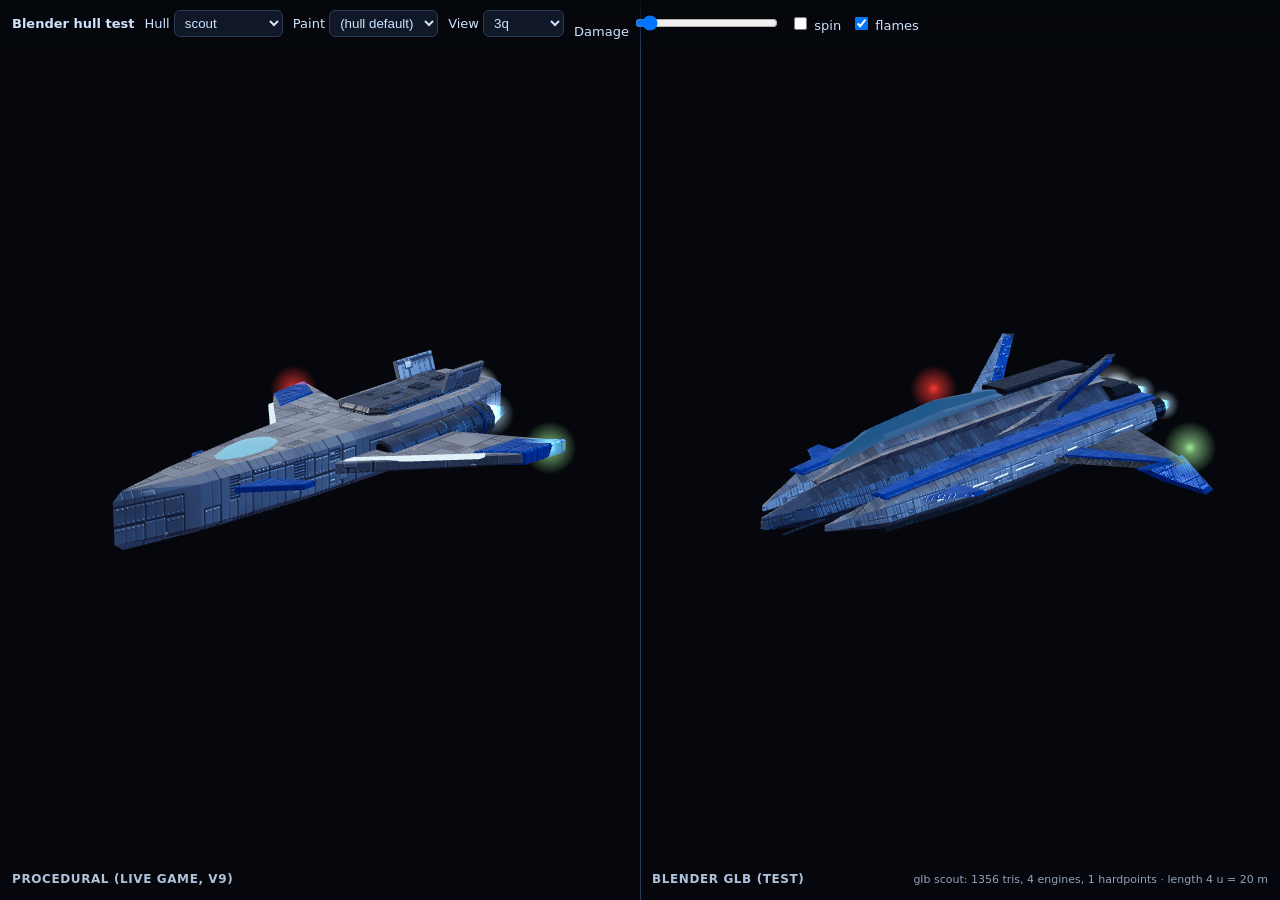
==== blender-test.html @ 1b503658 "v10: Blender-built fleet live (glb hulls default, textures opt-in via ?tex=1)" ====
<!doctype html>
<html lang="en"><head><meta charset="utf-8"><meta name="viewport" content="width=device-width,initial-scale=1">
<title>Stellar Frontier · Blender hull test</title>
<style>
html,body{margin:0;height:100%;background:#05070c;color:#cfe3ff;font:13px system-ui,sans-serif;overflow:hidden}
canvas{display:block;width:100vw;height:100vh}
#ui{position:fixed;left:0;right:0;top:0;display:flex;gap:10px;flex-wrap:wrap;align-items:center;padding:8px 12px;background:linear-gradient(#05070cdd,#05070c00)}
#ui select,#ui input,#ui button{background:#101827;color:#cfe3ff;border:1px solid #2a3b57;border-radius:6px;padding:4px 6px}
.lab{position:fixed;bottom:14px;font-weight:600;letter-spacing:.05em;text-transform:uppercase;font-size:12px;opacity:.85}
#l0{left:12px}#l1{left:calc(50% + 12px)}#st{position:fixed;right:12px;bottom:14px;font-size:11px;opacity:.7;text-align:right}
#div{position:fixed;left:50%;top:0;bottom:0;width:1px;background:#2a3b57}
</style>
<script type="importmap">{ "imports": { "three": "./vendor/three.module.js" } }</script>
</head><body>
<canvas id="c"></canvas><div id="div"></div>
<div id="ui">
 <b>Blender hull test</b>
 <label>Hull <select id="hull"><option>scout</option><option>interceptor</option><option>strike</option><option>bomber</option><option>corvette</option><option>gunship</option><option>engineer</option><option>explorer</option><option>frigate</option><option>destroyer</option><option>icarrier</option><option>cruiser</option><option>battlecruiser</option><option>fleetcarrier</option><option>dreadnought</option></select></label>
 <label>Paint <select id="paint"></select></label>
 <label>View <select id="view"><option>3q</option><option>concept</option><option>side</option><option>top</option><option>front</option><option>rear</option></select></label>
 <label>Damage <input id="dmg" type="range" min="0" max="1" step="0.05" value="0"></label>
 <label><input id="spin" type="checkbox"> spin</label>
 <label><input id="flames" type="checkbox" checked> flames</label>
</div>
<div class="lab" id="l0">Procedural (live game, v9)</div><div class="lab" id="l1">Blender glb (test)</div><div id="st">loading…</div>
<script type="module">
import * as THREE from 'three';
import { buildHull, schemeIds, HULLS } from './src/hulls.js?v=10';
import { GLB, preloadGlbHulls } from './src/glbhulls.js?v=10';
import { makeFlames } from './src/models.js?v=10';
import { ensureDamage, DMG_TIME } from './src/vfx.js?v=10';
const P = new URLSearchParams(location.search);
const cv = document.getElementById('c');
const renderer = new THREE.WebGLRenderer({ canvas: cv, antialias: true, preserveDrawingBuffer: true });
renderer.setPixelRatio(Math.min(2, devicePixelRatio)); renderer.toneMapping = THREE.ACESFilmicToneMapping; renderer.toneMappingExposure = 1.05; renderer.outputColorSpace = THREE.SRGBColorSpace;
renderer.setScissorTest(true);
function makeScene() { // same look as the game: gradient-nebula PMREM env + sun key + rim
  const s = new THREE.Scene(); s.background = new THREE.Color(0x05070c);
  const envScene = new THREE.Scene();
  const em = new THREE.ShaderMaterial({ side: THREE.BackSide, vertexShader: 'varying vec3 vP; void main(){ vP=normalize(position); gl_Position=projectionMatrix*modelViewMatrix*vec4(position,1.0);}',
    fragmentShader: 'varying vec3 vP; void main(){ float t=vP.y*0.5+0.5; vec3 c=mix(vec3(0.05,0.03,0.08),vec3(0.35,0.5,0.8),t); c+=vec3(1.4,0.9,0.6)*pow(max(0.0,dot(vP,normalize(vec3(-0.5,0.8,0.4)))),12.0); c+=vec3(0.2,0.5,1.0)*pow(max(0.0,dot(vP,normalize(vec3(0.7,0.2,-0.7)))),6.0)*0.6; gl_FragColor=vec4(c,1.0);}' });
  envScene.add(new THREE.Mesh(new THREE.SphereGeometry(10, 32, 16), em));
  const pm = new THREE.PMREMGenerator(renderer); s.environment = pm.fromScene(envScene, 0.02).texture; s.environmentIntensity = 0.8; pm.dispose();
  const key = new THREE.DirectionalLight(0xfff1dc, 2.6); key.position.set(-5, 8, 4); s.add(key);
  const rim = new THREE.DirectionalLight(0x6fa6ff, 1.2); rim.position.set(6, 2, -7); s.add(rim);
  s.add(new THREE.AmbientLight(0x31405a, 0.6)); return s;
}
const L = [{ scene: makeScene() }, { scene: makeScene() }];
const cam = new THREE.PerspectiveCamera(32, 1, 0.05, 5000);
const paintSel = document.getElementById('paint');
const paints = ['(hull default)', ...schemeIds()]; for (const p of paints) { const o = document.createElement('option'); o.textContent = p; paintSel.appendChild(o); }
const $ = (id) => document.getElementById(id);
for (const k of ['hull', 'paint', 'view', 'dmg']) if (P.get(k)) $(k).value = P.get(k);
if (P.get('spin') === '1') $('spin').checked = true; if (P.get('flames') === '0') $('flames').checked = false;
GLB.enabled = true; await preloadGlbHulls();
const st = $('st');
function build() {
  const id = $('hull').value, paint = $('paint').value, opts = paint.startsWith('(') ? {} : { scheme: paint };
  for (let i = 0; i < 2; i++) {
    const S = L[i]; if (S.obj) S.scene.remove(S.obj);
    const b = buildHull(id, { ...opts, glb: i === 1 ? undefined : false, turrets: P.get('enemy') === '1' ? 'enemy' : undefined }); const o = b.group;
    if ($('flames').checked) { const fl = makeFlames(b.engines, b.engColor); o.add(fl.group); S.fl = fl; } else S.fl = null;
    S.D = ensureDamage(o); S.obj = o; S.b = b; S.scene.add(o);
  }
  const g = L[1].obj.userData.glb, c = GLB.cache[id];
  st.textContent = (g ? `glb ${id}: ${c.tris} tris, ${c.engines.length} engines, ${c.hard.length} hardpoints` : `glb ${id} FAILED → procedural fallback (${GLB.failed[id] || 'not loaded'})`) + ` · length ${HULLS[id].len} u = ${HULLS[id].len * 5} m`;
  window.BT.ready = true;
}
window.BT = { GLB, L, build, ready: false };
for (const k of ['hull', 'paint', 'flames']) $(k).onchange = build;
build();
const CV = { scout: [0.55, 0.5, 0.72], interceptor: [0.55, 0.5, 0.72], strike: [0.55, 0.5, 0.72], bomber: [0.55, 0.5, 0.72], corvette: [0.55, 0.5, 0.72], gunship: [0.55, 0.5, 0.72], engineer: [0.55, 0.5, 0.72], explorer: [0.55, 0.5, 0.72], frigate: [0.82, 0.3, 0.5], destroyer: [0.82, 0.3, 0.5], icarrier: [0.72, 0.38, 0.6], cruiser: [0.8, 0.3, 0.52], battlecruiser: [0.85, 0.26, 0.48], fleetcarrier: [0.8, 0.3, 0.5], dreadnought: [0.85, 0.24, 0.48] };
const SOLO = P.get('solo') === '1'; if (SOLO) { for (const id of ['l1', 'st']) document.getElementById(id).style.display = 'none'; document.getElementById('div').style.display = 'none'; document.getElementById('l0').style.display = 'none'; document.getElementById('ui').style.display = 'none'; }
const VIEWS = { '3q': [0.85, 0.42, 1.0], side: [1, 0.08, 0.0001], top: [0.001, 1, 0.12], front: [0.35, 0.18, 1], rear: [0.55, 0.25, -1] };
let t0 = performance.now(), ang = 0;
function frame(now) {
  const dt = Math.min(0.05, (now - t0) / 1000); t0 = now; DMG_TIME.value += dt; if ($('spin').checked) ang += dt * 0.35;
  const w = innerWidth, h = innerHeight; if (cv.width !== Math.floor(w * renderer.getPixelRatio())) renderer.setSize(w, h, false);
  const H = HULLS[$('hull').value]; const R = Math.max(H.len, H.beam || 0) * 0.5;
  const v = new THREE.Vector3(...($('view').value === 'concept' ? CV[$('hull').value] : VIEWS[$('view').value])).normalize().applyAxisAngle(new THREE.Vector3(0, 1, 0), ang);
  const vw = SOLO ? w : w / 2; cam.aspect = vw / h; const dist = R / Math.sin(THREE.MathUtils.degToRad(cam.fov * 0.5)) * (cam.aspect < 1 ? 1.15 / cam.aspect : 1.05);
  cam.position.copy(v.multiplyScalar(dist)); cam.lookAt(0, 0, 0); cam.near = dist * 0.01; cam.far = dist * 10; cam.updateProjectionMatrix();
  const d = +$('dmg').value;
  for (let i = 0; i < 2; i++) { const S = L[i]; if (S.D) { S.D.U.uDmg.value = d; S.D.U.uFlick.value = d > 0.5 ? (Math.random() < 0.15 ? 0.2 : 0.9) : 1; }
    if (S.fl) { S.fl.mat.uniforms.uPower.value = 0.8; if (S.fl.mat.uniforms.uTime) S.fl.mat.uniforms.uTime.value = now / 1000; for (const f of S.fl.flames) { f.mesh.scale.set(1, 1, f.r * 3); f.core.scale.set(1, 1, f.r * 1.7); if (f.sprite) f.sprite.scale.setScalar(f.r * 3); } }
    if (SOLO && i === 0) continue; const x = SOLO ? 0 : i * w / 2; renderer.setViewport(x, 0, vw, h); renderer.setScissor(x, 0, vw, h); renderer.render(S.scene, cam); }
  requestAnimationFrame(frame);
}
requestAnimationFrame(frame);
</script></body></html>
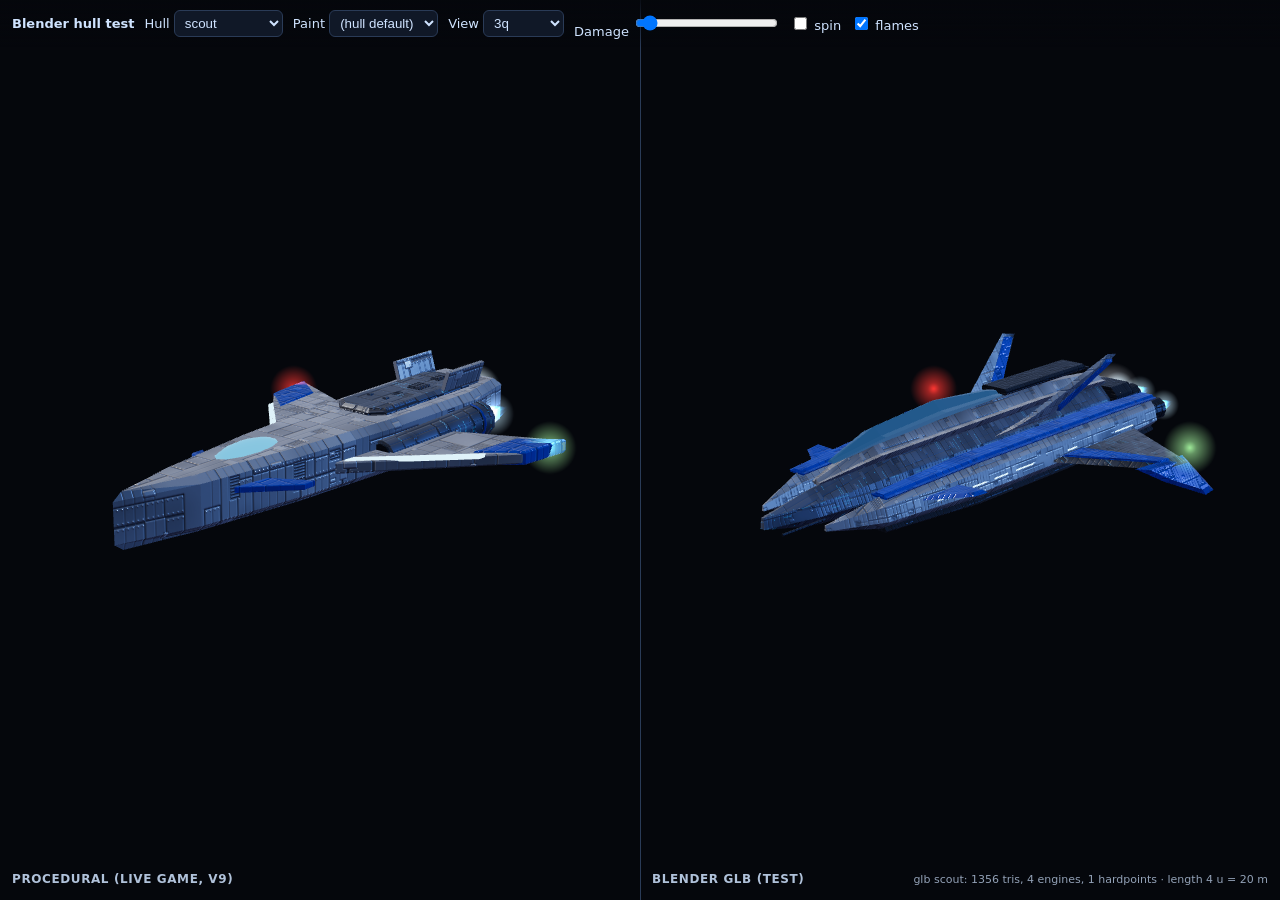
==== commit 41a7f00e: "v10.1: Fleet Registry readable on phones (collision-free labels, leader lines, tap-for-details card," ====
--- a/blender-test.html
+++ b/blender-test.html
@@ -25,10 +25,10 @@
 <div class="lab" id="l0">Procedural (live game, v9)</div><div class="lab" id="l1">Blender glb (test)</div><div id="st">loading…</div>
 <script type="module">
 import * as THREE from 'three';
-import { buildHull, schemeIds, HULLS } from './src/hulls.js?v=10';
-import { GLB, preloadGlbHulls } from './src/glbhulls.js?v=10';
-import { makeFlames } from './src/models.js?v=10';
-import { ensureDamage, DMG_TIME } from './src/vfx.js?v=10';
+import { buildHull, schemeIds, HULLS } from './src/hulls.js?v=11';
+import { GLB, preloadGlbHulls } from './src/glbhulls.js?v=11';
+import { makeFlames } from './src/models.js?v=11';
+import { ensureDamage, DMG_TIME } from './src/vfx.js?v=11';
 const P = new URLSearchParams(location.search);
 const cv = document.getElementById('c');
 const renderer = new THREE.WebGLRenderer({ canvas: cv, antialias: true, preserveDrawingBuffer: true });
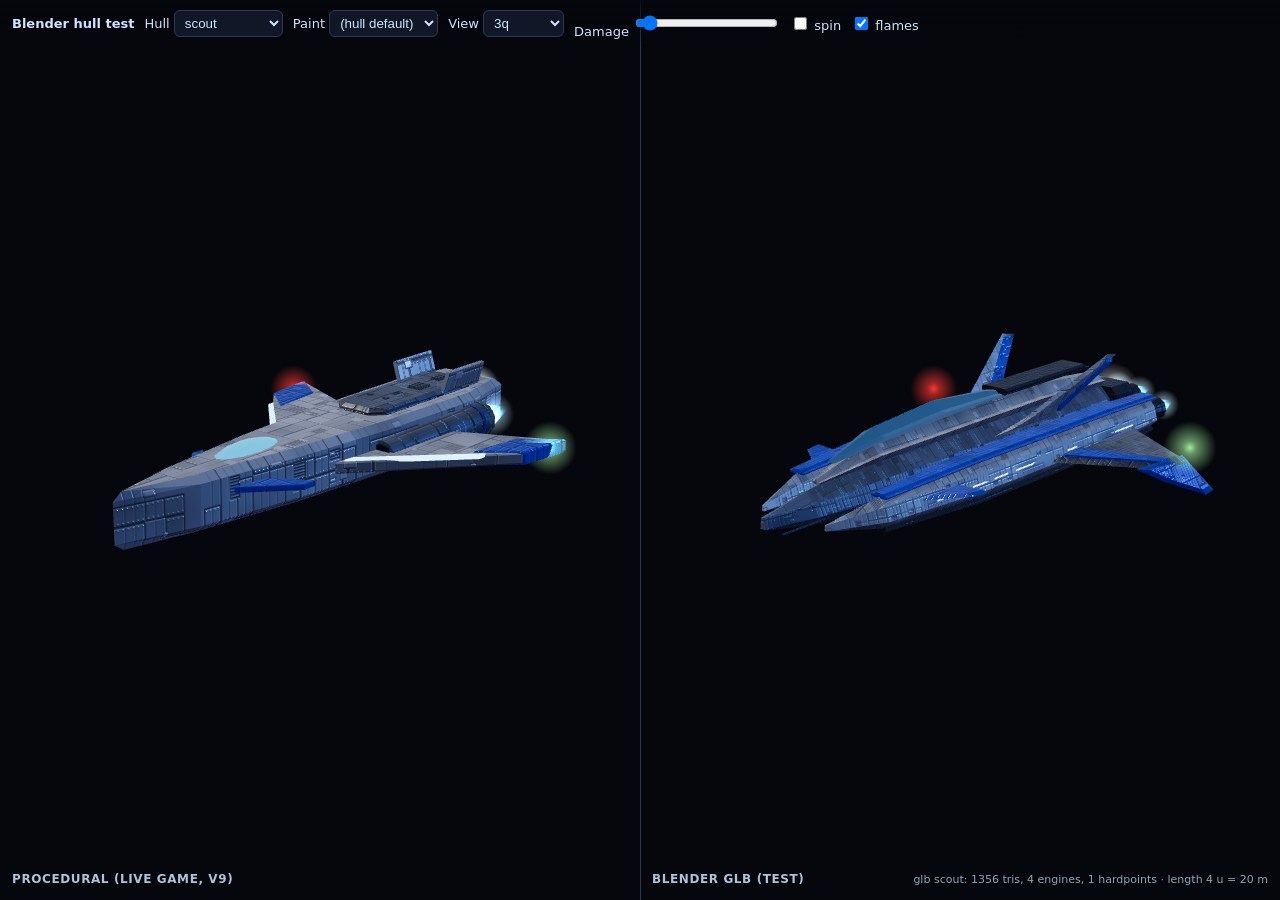
==== commit 9409b8bf: "WIP v12: Dreadnought reshaped toward the concept silhouette (stacked hood tiers, citadel, ventral ke" ====
--- a/blender-test.html
+++ b/blender-test.html
@@ -1,5 +1,6 @@
 <!doctype html>
-<html lang="en"><head><meta charset="utf-8"><meta name="viewport" content="width=device-width,initial-scale=1">
+<html lang="en"><head>
+<link rel="icon" href="data:,"><meta charset="utf-8"><meta name="viewport" content="width=device-width,initial-scale=1">
 <title>Stellar Frontier · Blender hull test</title>
 <style>
 html,body{margin:0;height:100%;background:#05070c;color:#cfe3ff;font:13px system-ui,sans-serif;overflow:hidden}
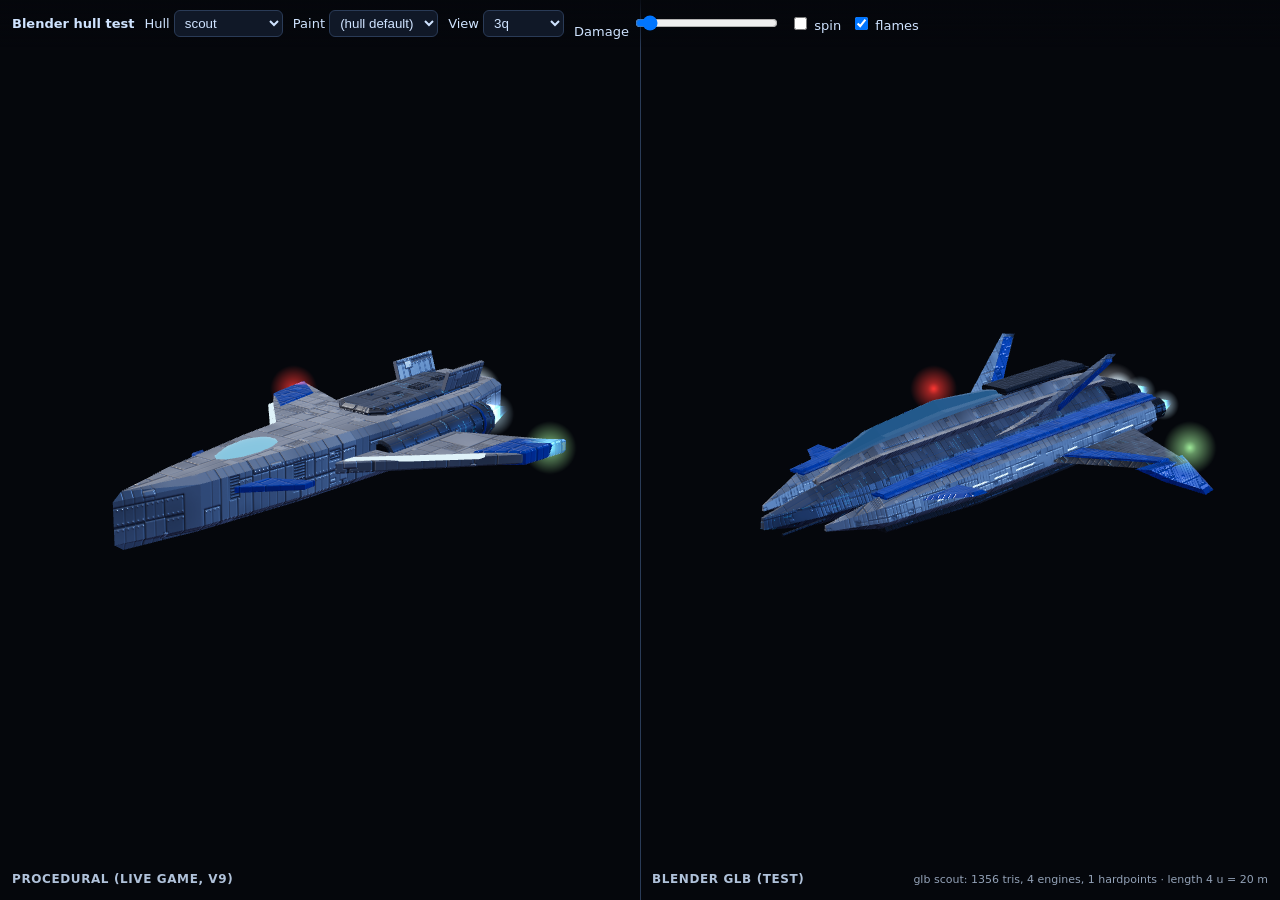
==== commit 24537084: "v12: big hulls reshaped toward the concept silhouettes (Dreadnought, Fleet Carrier, Battlecruiser, C" ====
--- a/blender-test.html
+++ b/blender-test.html
@@ -26,10 +26,10 @@
 <div class="lab" id="l0">Procedural (live game, v9)</div><div class="lab" id="l1">Blender glb (test)</div><div id="st">loading…</div>
 <script type="module">
 import * as THREE from 'three';
-import { buildHull, schemeIds, HULLS } from './src/hulls.js?v=11';
-import { GLB, preloadGlbHulls } from './src/glbhulls.js?v=11';
-import { makeFlames } from './src/models.js?v=11';
-import { ensureDamage, DMG_TIME } from './src/vfx.js?v=11';
+import { buildHull, schemeIds, HULLS } from './src/hulls.js?v=12';
+import { GLB, preloadGlbHulls } from './src/glbhulls.js?v=12';
+import { makeFlames } from './src/models.js?v=12';
+import { ensureDamage, DMG_TIME } from './src/vfx.js?v=12';
 const P = new URLSearchParams(location.search);
 const cv = document.getElementById('c');
 const renderer = new THREE.WebGLRenderer({ canvas: cv, antialias: true, preserveDrawingBuffer: true });
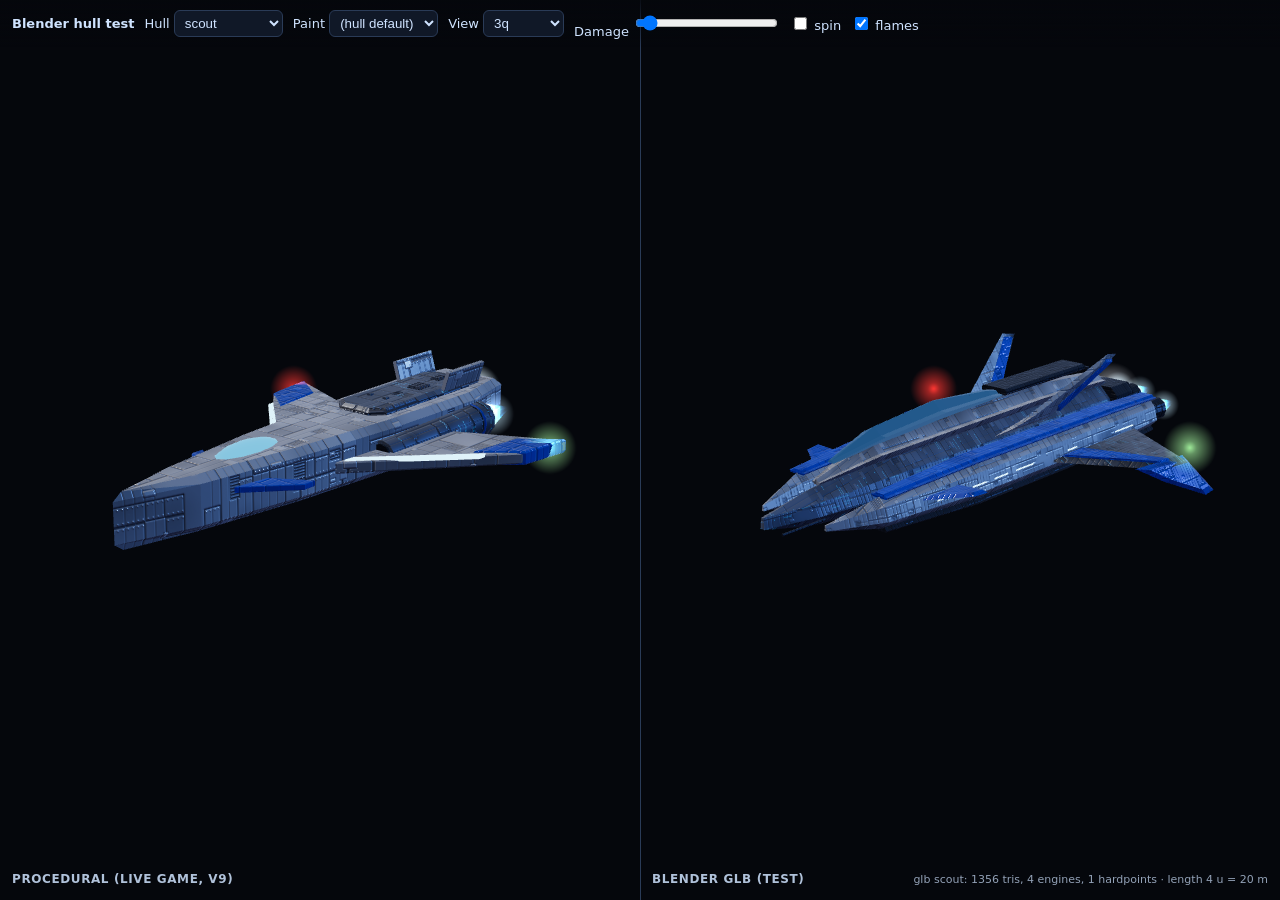
==== commit 8ff163a8: "v13: cache-bust modules ?v=13" ====
--- a/blender-test.html
+++ b/blender-test.html
@@ -26,10 +26,10 @@
 <div class="lab" id="l0">Procedural (live game, v9)</div><div class="lab" id="l1">Blender glb (test)</div><div id="st">loading…</div>
 <script type="module">
 import * as THREE from 'three';
-import { buildHull, schemeIds, HULLS } from './src/hulls.js?v=12';
-import { GLB, preloadGlbHulls } from './src/glbhulls.js?v=12';
-import { makeFlames } from './src/models.js?v=12';
-import { ensureDamage, DMG_TIME } from './src/vfx.js?v=12';
+import { buildHull, schemeIds, HULLS } from './src/hulls.js?v=13';
+import { GLB, preloadGlbHulls } from './src/glbhulls.js?v=13';
+import { makeFlames } from './src/models.js?v=13';
+import { ensureDamage, DMG_TIME } from './src/vfx.js?v=13';
 const P = new URLSearchParams(location.search);
 const cv = document.getElementById('c');
 const renderer = new THREE.WebGLRenderer({ canvas: cv, antialias: true, preserveDrawingBuffer: true });
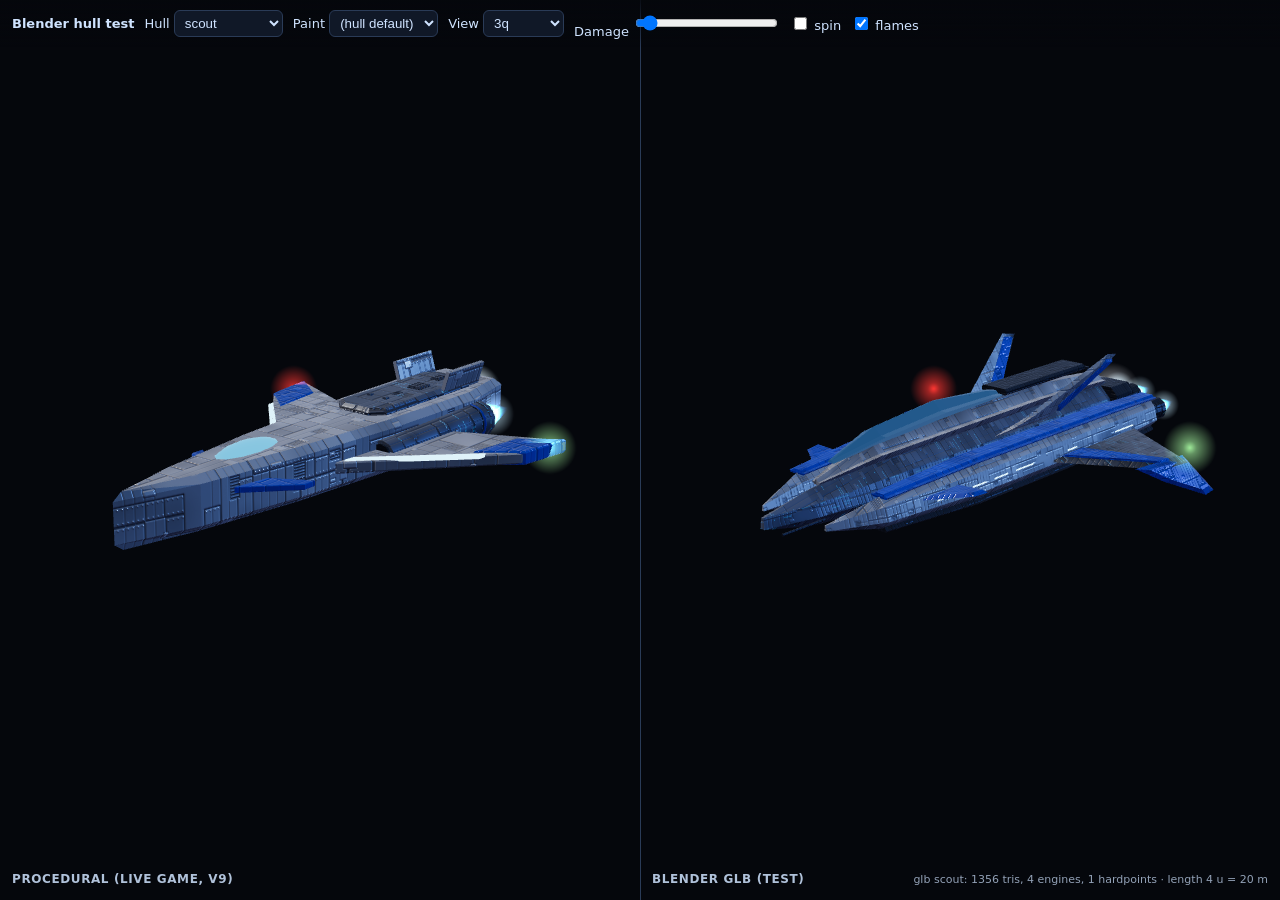
==== commit 0e372b01: "v14: restore station capital scale with glb, cache-bust v14, About text, in-game shots at true scale" ====
--- a/blender-test.html
+++ b/blender-test.html
@@ -26,10 +26,10 @@
 <div class="lab" id="l0">Procedural (live game, v9)</div><div class="lab" id="l1">Blender glb (test)</div><div id="st">loading…</div>
 <script type="module">
 import * as THREE from 'three';
-import { buildHull, schemeIds, HULLS } from './src/hulls.js?v=13';
-import { GLB, preloadGlbHulls } from './src/glbhulls.js?v=13';
-import { makeFlames } from './src/models.js?v=13';
-import { ensureDamage, DMG_TIME } from './src/vfx.js?v=13';
+import { buildHull, schemeIds, HULLS } from './src/hulls.js?v=14';
+import { GLB, preloadGlbHulls } from './src/glbhulls.js?v=14';
+import { makeFlames } from './src/models.js?v=14';
+import { ensureDamage, DMG_TIME } from './src/vfx.js?v=14';
 const P = new URLSearchParams(location.search);
 const cv = document.getElementById('c');
 const renderer = new THREE.WebGLRenderer({ canvas: cv, antialias: true, preserveDrawingBuffer: true });
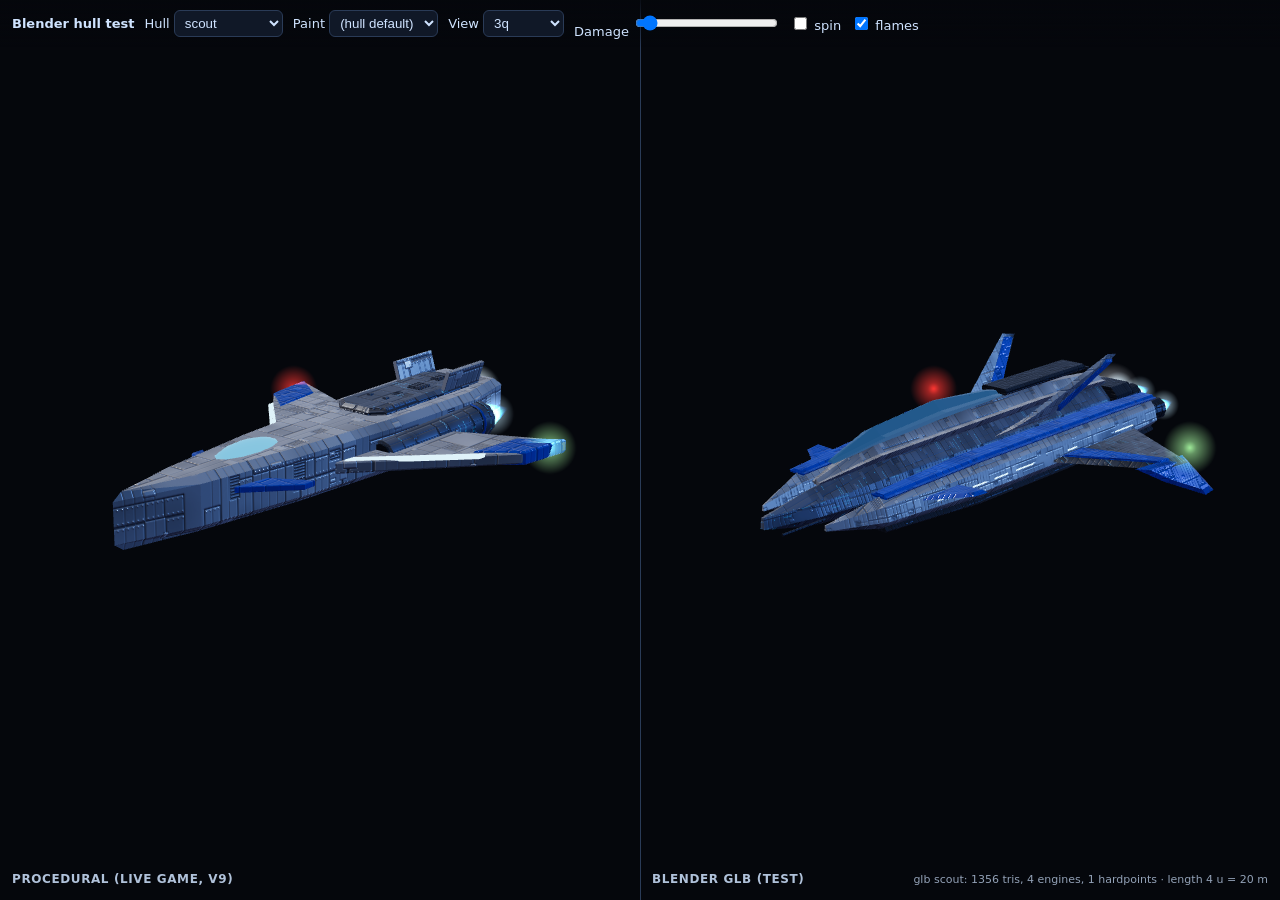
==== commit 06be1aad: "Merge env: v15 environment batch 2 (Blender installations, mining rigs, gem pickups, station detail " ====
--- a/blender-test.html
+++ b/blender-test.html
@@ -26,10 +26,10 @@
 <div class="lab" id="l0">Procedural (live game, v9)</div><div class="lab" id="l1">Blender glb (test)</div><div id="st">loading…</div>
 <script type="module">
 import * as THREE from 'three';
-import { buildHull, schemeIds, HULLS } from './src/hulls.js?v=14';
-import { GLB, preloadGlbHulls } from './src/glbhulls.js?v=14';
-import { makeFlames } from './src/models.js?v=14';
-import { ensureDamage, DMG_TIME } from './src/vfx.js?v=14';
+import { buildHull, schemeIds, HULLS } from './src/hulls.js?v=15';
+import { GLB, preloadGlbHulls } from './src/glbhulls.js?v=15';
+import { makeFlames } from './src/models.js?v=15';
+import { ensureDamage, DMG_TIME } from './src/vfx.js?v=15';
 const P = new URLSearchParams(location.search);
 const cv = document.getElementById('c');
 const renderer = new THREE.WebGLRenderer({ canvas: cv, antialias: true, preserveDrawingBuffer: true });
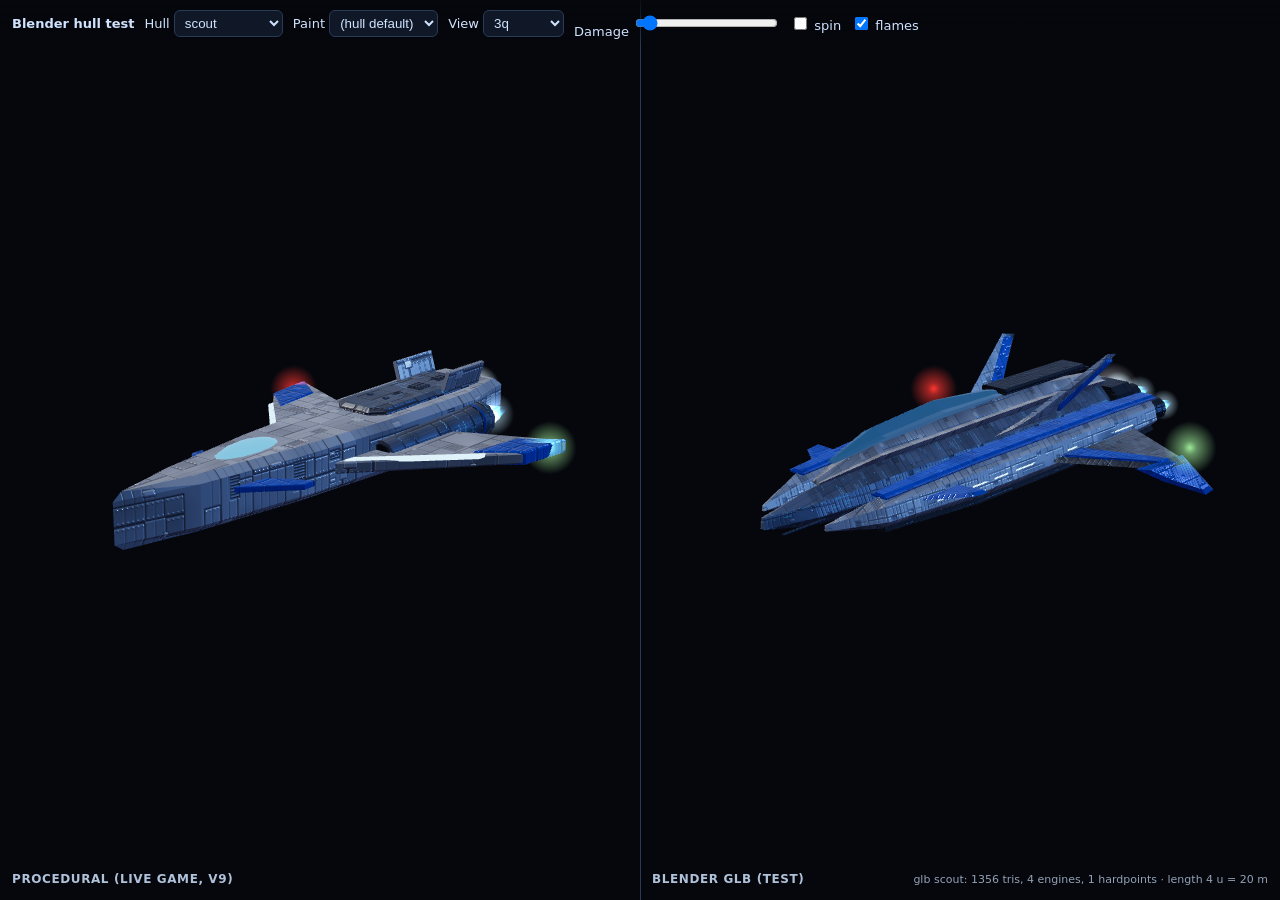
==== commit 0ee2eff1: "v16 WIP: cache-bust v16, README + About text, v16env shots, named bh spiral/jets" ====
--- a/blender-test.html
+++ b/blender-test.html
@@ -26,10 +26,10 @@
 <div class="lab" id="l0">Procedural (live game, v9)</div><div class="lab" id="l1">Blender glb (test)</div><div id="st">loading…</div>
 <script type="module">
 import * as THREE from 'three';
-import { buildHull, schemeIds, HULLS } from './src/hulls.js?v=15';
-import { GLB, preloadGlbHulls } from './src/glbhulls.js?v=15';
-import { makeFlames } from './src/models.js?v=15';
-import { ensureDamage, DMG_TIME } from './src/vfx.js?v=15';
+import { buildHull, schemeIds, HULLS } from './src/hulls.js?v=16';
+import { GLB, preloadGlbHulls } from './src/glbhulls.js?v=16';
+import { makeFlames } from './src/models.js?v=16';
+import { ensureDamage, DMG_TIME } from './src/vfx.js?v=16';
 const P = new URLSearchParams(location.search);
 const cv = document.getElementById('c');
 const renderer = new THREE.WebGLRenderer({ canvas: cv, antialias: true, preserveDrawingBuffer: true });
